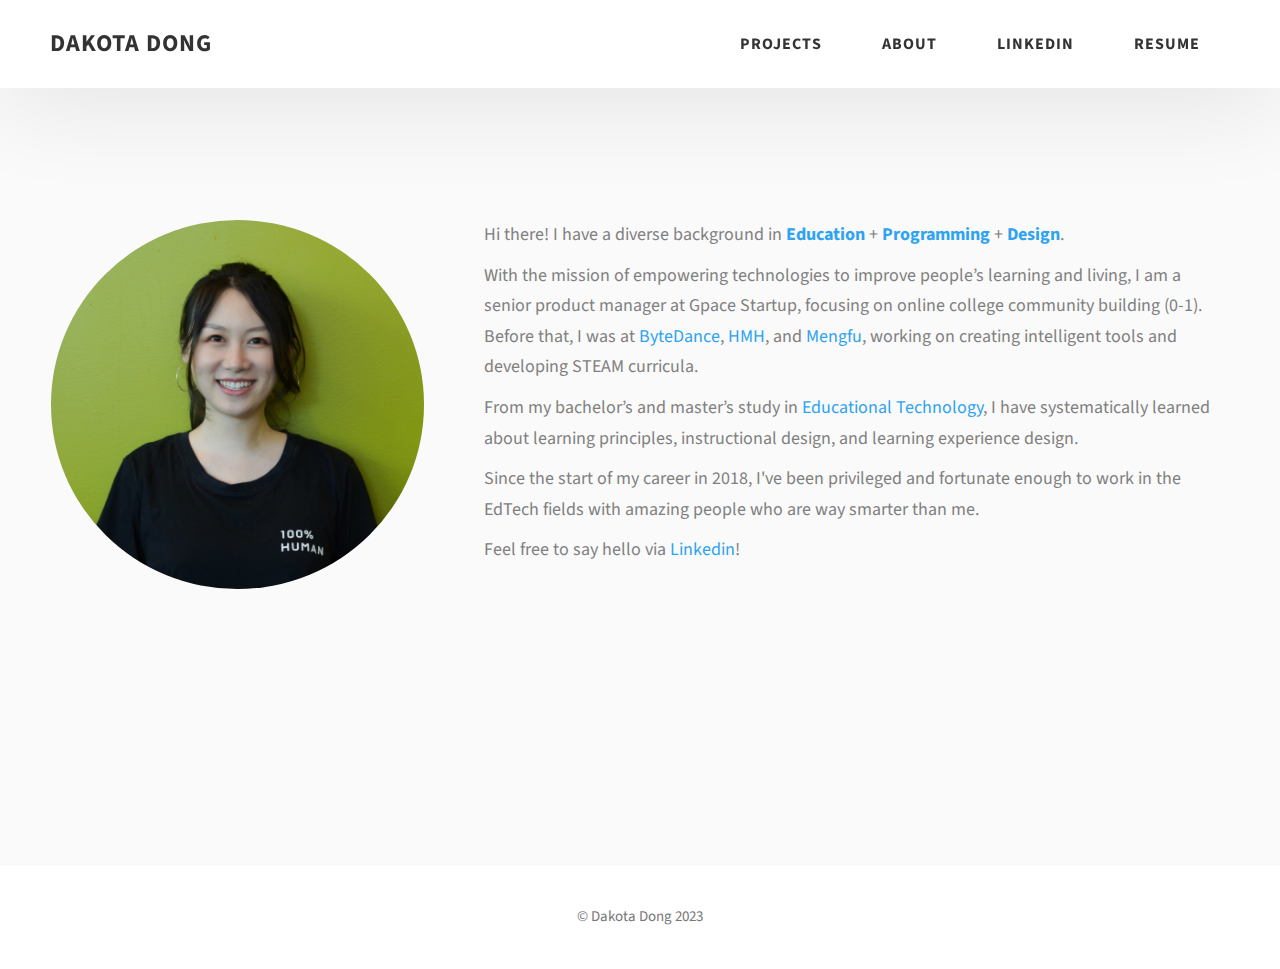
==== aboutme.html @ 46bd5a6a "update" ====
<!DOCTYPE html>
<html lang="en">
  <head>
    <meta charset="UTF-8" />
    <meta name="viewport" content="width=device-width, initial-scale=1.0" />
    <meta http-equiv="X-UA-Compatible" content="ie=edge" />
    <title>About Me</title>
    <meta name="description" content="Case study page of Project" />

    <link rel="stylesheet" href="css/style.css" />

    <link rel="preconnect" href="https://fonts.googleapis.com" />
    <link rel="preconnect" href="https://fonts.gstatic.com" crossorigin />
    <link
      href="https://fonts.googleapis.com/css2?family=Source+Sans+Pro:wght@400;600;700;900&display=swap"
      rel="stylesheet"
    />
  </head>
  <body>
    <header class="header">
      <div class="header__content">
        <div class="header__logo-container">
          <a href="./index.html" class="header__logo-sub">Dakota Dong</a>
        </div>
        <div class="header__main">
          <ul class="header__links">
            <li class="header__link-wrapper">
              <a href="./index.html#projects" class="header__link">Projects</a>
            </li>
            <li class="header__link-wrapper">
              <a href="./aboutme.html" class="header__link">About</a>
            </li>
            <li class="header__link-wrapper">
              <a href="www.linkedin.com/in/dakotadong" class="header__link">Linkedin</a>
            </li>
            <li class="header__link-wrapper">
              <a href="./index.html#projects" class="header__link">Resume</a>
            </li>
          </ul>
        </div>
      </div>
      
    </header>
    
    <section id="about" class="about sec-pad">
      <div class="main-container">
        <div class="about__content">
          <div class="about__content-img">
            <img
                src="./assets/aboutme.JPG"
                alt="Dakota Image"
                class="aboutme_img"
              />
          </div>
          <div class="about__content-skills">
            <div class="about__content-main">
              <div class="about__content-details">
                <p class="about__content-details-para">
                  Hi there! I have a diverse background in 
                  <strong class="emphasize">Education</strong> + 
                  <strong class="emphasize">Programming</strong> + 
                  <strong class="emphasize">Design</strong>.
                </p>
                <p class="about__content-details-para">
                  With the mission of empowering technologies to improve people’s learning and living, I am a senior product manager at Gpace Startup, focusing on online college community building (0-1). 
                  Before that, I was at <a href="https://www.bytedance.com/en/" class="emphasize">ByteDance</a>, <a href="https://www.hmhco.com/HMH" class="emphasize">HMH</a>, and <a href="http://bbs.wonderbits.cn/" class="emphasize">Mengfu</a>, working on creating intelligent tools and developing STEAM curricula.
                  
                </p>
                <p class="about__content-details-para">
                  From my bachelor’s and master’s study in <a href="https://metals.hcii.cmu.edu/" class="emphasize">Educational Technology</a>, I have systematically learned about learning principles, instructional design, and learning experience design. 
                  
                </p>
                <p class="about__content-details-para">
                  Since the start of my career in 2018, I've been privileged and fortunate enough to work in the EdTech fields with amazing people who are way smarter than me.
                </p>
                <p class="about__content-details-para">
                  Feel free to say hello via <a href="https://www.linkedin.com/in/dakotadong/" class="emphasize">Linkedin</a>!
                </p>
              </div>
              
            </div>
          </div>
        </div>
      </div>
    </section>

    <footer class="main-footer">
      <div class="main-container">
        <div class="main-footer__lower">
          &copy; Dakota Dong 2023
        </div>
      </div>
    </footer>
    <script src="./index.js"></script>
  </body>
</html>
---- css/style.css ----
/*
0 - 600px:      Phone
600 - 900px:    Tablet portrait
900 - 1200px:   Tablet landscape
[1200 - 1800] is where our normal styles apply
1800px + :      Big desktop
$breakpoint arguement choices:
- phone
- tab-port
- tab-land
- big-desktop

Inside media queries 1em is always 16px i.e 1em = 16px at every screen size only inside media queries
*/
*,
*::after,
*::before {
  margin: 0;
  padding: 0;
  box-sizing: inherit;
  font-family: inherit; }

html {
  font-size: 62.5%;
  scroll-behavior: smooth; }
  @media only screen and (max-width: 75em) {
    html {
      font-size: 59%; } }
  @media only screen and (max-width: 56.25em) {
    html {
      font-size: 56%; } }
  @media only screen and (min-width: 112.5em) {
    html {
      font-size: 65%; } }

body {
  box-sizing: border-box;
  position: relative;
  line-height: 1.5;
  font-family: sans-serif;
  overflow-x: hidden;
  overflow-y: scroll;
  font-family: 'Source Sans Pro', sans-serif; 
}

a {
  text-decoration: none;
  color: inherit; }

li {
  list-style: none;}

input:focus,
button:focus,
a:focus,
textarea:focus {
  outline: none; }

button {
  border: none;
  cursor: pointer; }

textarea {
  resize: none; }

.heading-primary {
  font-size: 6rem;
  /* text-transform: uppercase; */
  letter-spacing: 1.6px;
  line-height: 1.2;
  text-align: left; }
  @media only screen and (max-width: 37.5em) {
    .heading-primary {
      font-size: 4.5rem; } }
      

.heading-sec__mb-bg {
  margin-bottom: 5rem; }
  @media only screen and (max-width: 56.25em) {
    .heading-sec__mb-bg {
      margin-bottom: 4rem; } }

.heading-sec__mb-med {
  margin-bottom: 5rem; }
  @media only screen and (max-width: 56.25em) {
    .heading-sec__mb-med {
      margin-bottom: 4rem; } }
.selectedworks {
  display: block;
  font-size: 2rem;
  margin-bottom: 2rem; 
  color: #777; }
@media only screen and (max-width: 37.5em) {
  .selectedworks {
    font-size: 1.6rem; } }

.heading-sec__main {
  display: block;
  font-size: 3rem;
  text-transform: uppercase;
  letter-spacing: 1px;
  letter-spacing: 3px;
  text-align: center;
  margin-bottom: 2rem;
  position: relative; }
  /* .heading-sec__main--lt {
    color: #fff; }
    .heading-sec__main--lt::after {
      content: '';
      background: #fff !important; }
  .heading-sec__main::after {
    content: '';
    position: absolute;
    top: calc(100% + 1.5rem);
    height: 5px;
    width: 3rem;
    background: #2EA3F2;
    left: 50%;
    transform: translateX(-50%);
    border-radius: 5px; }
    @media only screen and (max-width: 37.5em) {
      .heading-sec__main::after {
        top: calc(100% + 1.2rem); } } */

.heading-sec__sub {
  display: block;
  text-align: center;
  color: #777;
  font-size: 2rem;
  font-weight: 500;
  max-width: 80rem;
  margin: auto;
  line-height: 1.6; }
  @media only screen and (max-width: 37.5em) {
    .heading-sec__sub {
      font-size: 1.8rem; } }
  .heading-sec__sub--lt {
    color: #eee; }

.heading-sm {
  font-size: 2.2rem;
  text-transform: uppercase;
  letter-spacing: 1px; }

.main-container {
  max-width: 120rem;
  margin: auto;
  width: 92%; }

.btn {
  background: #fff;
  color: #333;
  text-transform: uppercase;
  letter-spacing: 1px;
  display: inline-block;
  font-weight: 700;
  border-radius: 20px;
  box-shadow: 0 5px 15px 0 rgba(0, 0, 0, 0.15);
  transition: transform .3s; }
  .btn:hover {
    transform: translateY(-3px); }
  .btn--bg {
    padding: 1.5rem 2.5rem;
    font-size: 2rem; 
    margin-bottom: 0;}
  .btn--med {
    padding: 1.5rem 5rem;
    font-size: 1.6rem; }
  .btn--theme {
    background: #2EA3F2;
    color: #fff; }
  .btn--theme-inv {
    color: #2EA3F2;
    background: #fff;
    border: 2px solid #2EA3F2;
    box-shadow: none;
    padding: calc(1.5rem - 2px) calc(5rem - 2px); }

.sec-pad {
  padding: 12rem 0; }
  @media only screen and (max-width: 56.25em) {
    .sec-pad {
      padding: 8rem 0; } }

.text-primary {
  color: #fff;
  margin-bottom: 5rem;
  font-size: 4rem;
  text-align: left;
  width: 100%;
  line-height: 1.6; }
  @media only screen and (max-width: 37.5em) {
    .text-primary {
      font-size: 3rem; } }

.text-education-experience {
  color: #fff;
  font-size: 2.2rem;
  text-align: left;
  width: 100%;
  margin-bottom: 1rem;
  line-height: 1.6; }
  @media only screen and (max-width: 37.5em) {
    .text-education-experience {
      font-size: 1.8rem; } }

.d-none {
  display: none; }

.home-hero {
  color: #fff;
  background: linear-gradient(to right, rgba(46, 163, 242, 0.8), rgba(46, 163, 242, 0.8)), url(../../assets/svg/common-bg.svg);
  background-position: center;
  height: 100vh;
  min-height: 80rem;
  max-height: 120rem;
  position: relative; }
  @media only screen and (max-width: 37.5em) {
    .home-hero {
      height: unset;
      min-height: unset; } }
  .home-hero__socials {
    position: absolute;
    top: 50%;
    border: 2px solid #eee;
    border-left: 2px solid #eee;
    transform: translateY(-50%); }
    @media only screen and (max-width: 56.25em) {
      .home-hero__socials {
        display: none; } }
  .home-hero__mouse-scroll-cont {
    position: absolute;
    bottom: 3%;
    left: 50%;
    transform: translateX(-50%); }
    @media only screen and (max-width: 37.5em) {
      .home-hero__mouse-scroll-cont {
        display: none; } }
  .home-hero__social {
    width: 5rem; }
  .home-hero__social-icon-link {
    width: 100%;
    display: block;
    padding: 1.2rem;
    border-bottom: 2px solid #eee;
    transition: background .3s; }
    .home-hero__social-icon-link:hover {
      background: rgba(255, 255, 255, 0.1); }
    .home-hero__social-icon-link--bd-none {
      border-bottom: 0; }
  .home-hero__social-icon {
    width: 100%; }
  .home-hero__content {
    position: absolute;
    top: 50%;
    left: 50%;
    transform: translate(-50%, -50%);
    max-width: 100rem;
    width: 100%; 
    padding: 19rem 5rem 13rem 5rem;}
    @media only screen and (max-width: 37.5em) {
      .home-hero__content {
        padding: 19rem 2rem 13rem 2rem;
        margin: auto;
        position: static;
        transform: translate(0, 0); } }
  .home-hero__info {
    margin: 8rem auto 0 auto;
    max-width: 100rem; }
  .home-hero__cta {
    margin-top: 5rem;
    text-align: center; }

.about {
  background: #fafafa; }
  .about__content {
    display: grid;
    grid-template-columns: 1fr 2fr;
    grid-gap: 6rem; 
    margin-top: 10rem;}
    @media only screen and (max-width: 56.25em) {
      .about__content {
        grid-template-columns: 1fr;
        grid-gap: 6rem; } }
    .about__content-title {
      font-weight: 700;
      font-size: 2.8rem;
      margin-bottom: 3rem; }
      @media only screen and (max-width: 37.5em) {
        .about__content-title {
          font-size: 2.4rem; } }
    .about__content-details-para {
      font-size: 1.8rem;
      color: grey;
      max-width: 100rem;
      line-height: 1.7;
      margin-bottom: 1rem; }
      .about__content-details-para--hl {
        font-weight: 700;
        margin: 0 3px; }
      .about__content-details-para:last-child {
        margin-bottom: 4rem; }
        .aboutme_img {
          width: 100%;
          height: 70%;
          margin-bottom: 3rem;
          border-radius: 50%;
          object-fit: cover;
          object-position: center;
          display: block; }
      .emphasize {
        color: #2EA3F2;
      }


.projects__row {
  display: grid;
  grid-template-columns: 1.5fr 1fr;
  grid-gap: 5rem;
  margin-bottom: 11rem; }
  @media only screen and (max-width: 56.25em) {
    .projects__row {
      grid-template-columns: 1fr;
      grid-gap: 2rem;
      margin-bottom: 8rem; } }
  @media only screen and (max-width: 56.25em) {
    .projects__row {
      text-align: center; } }
  .projects__row:last-child {
    margin-bottom: 0; }
  .projects__row-img-cont {
    overflow: hidden; }
  .projects__row-img {
    width: 100%;
    border-radius: 20px;
    display: block;
    object-fit: cover; }
  .projects__row-content {
    padding: 2rem 0;
    display: flex;
    justify-content: center;
    flex-direction: column;
    align-items: flex-start; }
    @media only screen and (max-width: 56.25em) {
      .projects__row-content {
        align-items: center; } }
    .projects__row-content-title {
      font-weight: 700;
      font-size: 2.8rem;
      margin-bottom: 2rem; }
      @media only screen and (max-width: 37.5em) {
        .projects__row-content-title {
          font-size: 2.4rem; } }
    .projects__row-content-desc {
      font-size: 1.8rem;
      color: grey;
      max-width: 60rem;
      line-height: 1.7;
      margin-bottom: 3rem; }
      @media only screen and (max-width: 37.5em) {
        .projects__row-content-desc {
          font-size: 1.7rem; } }

.contact {
  background: linear-gradient(to right, rgba(46, 163, 242, 0.8), rgba(46, 163, 242, 0.8)), url(../../assets/svg/common-bg.svg);
  background-size: cover;
  background-position: center; }
  .contact__form-container {
    box-shadow: 0 0 10px rgba(0, 0, 0, 0.1);
    background: white;
    padding: 4rem;
    margin-top: 6rem;
    max-width: 80rem;
    text-align: right;
    width: 95%;
    border-radius: 5px;
    margin: 5rem auto 0 auto; }
    @media only screen and (max-width: 37.5em) {
      .contact__form-container {
        padding: 3rem; } }
  .contact__form-field {
    margin-bottom: 4rem; }
    @media only screen and (max-width: 37.5em) {
      .contact__form-field {
        margin-bottom: 3rem; } }
  .contact__form-label {
    color: #666;
    font-size: 1.4rem;
    letter-spacing: 1px;
    font-weight: 700;
    margin-bottom: 1rem;
    display: block;
    text-align: left; }
  .contact__form-input {
    color: #333;
    padding: 2rem;
    width: 100%;
    border: 1px solid #ebebeb;
    font-size: 1.6rem;
    letter-spacing: 0px;
    background: #f0f0f0;
    border-radius: 5px;
    font-weight: 600;
    /* Code for Modern Browsers */
    /* Code for WebKit, Blink, Edge */
    /* Code for Internet Explorer 10-11 */
    /* Code for Microsoft Edge */
    /* Code for Mozilla Firefox 4 to 18 */
    /* Code for Mozilla Firefox 19+ */ }
    .contact__form-input::placeholder {
      color: #999;
      font-weight: 600;
      font-size: 1.6rem; }
    .contact__form-input::-webkit-input-placeholder {
      color: #999;
      font-weight: 600;
      font-size: 1.6rem; }
    .contact__form-input:-ms-input-placeholder {
      color: #999;
      font-weight: 600;
      font-size: 1.6rem; }
    .contact__form-input::-ms-input-placeholder {
      color: #999;
      font-weight: 600;
      font-size: 1.6rem; }
    .contact__form-input:-moz-placeholder {
      opacity: 1;
      color: #999;
      font-weight: 600;
      font-size: 1.6rem; }
    .contact__form-input::-moz-placeholder {
      opacity: 1;
      color: #999;
      font-weight: 600;
      font-size: 1.6rem; }
  .contact__btn {
    width: 30%;
    padding: 2rem 4rem;
    font-size: 1.6rem; }
    @media only screen and (max-width: 37.5em) {
      .contact__btn {
        width: 100%; } }

.project-cs-hero {
  color: #333;
  /* background: linear-gradient(to right, rgba(178, 215, 239, 0.8), rgba(141, 209, 254, 0.8)), url(../../assets/svg/common-bg.svg);
  background-size: cover;
  background-position: center; */
  position: relative; }
  @media only screen and (max-width: 37.5em) {
    .project-cs-hero {
      height: unset;
      min-height: unset; } }
  .project-cs-hero__content {
    padding: 15rem 0 1rem 0;
    max-width: 100rem;
    margin: auto; }
    @media only screen and (max-width: 56.25em) {
      .project-cs-hero__content {
        padding: 10rem 0 8rem 0;
        margin: auto;
        position: static;
        transform: translate(0, 0); } }
  .project-cs-hero__info {
    margin: 1rem auto 0 auto;
    max-width: 90rem; }
  .project-cs-hero__cta {
    margin-top: 4rem;
    text-align: left; }
    .project-heading {
      color:#2EA3F2;
      font-size: 5rem;
      text-align: left; }
      @media only screen and (max-width: 37.5em) {
        .project-heading {
          font-size: 3rem; } }
    .product-primary {
      color:#777;
      margin: 1rem auto 3rem auto;
      font-size: 2.4rem;
      text-align: left;
      width: 100%;
      line-height: 1.6;}
      @media only screen and (max-width: 37.5em) {
        .product-primary {
         font-size: 1.8rem; } }
    .overview-role-duration {
            color:#777;
            display: grid;
            grid-template-columns: 1fr 1fr;
            grid-gap: 1rem; 
            margin: 2rem auto 0rem auto;
            font-size: 1.8rem;
            text-align: left;
            width: 100%;
            line-height: 1.7; }
      @media only screen and (max-width: 37.5em) {
        .overview-role-duration {
          grid-template-columns: 1fr;
          grid-gap: 1rem; } }

  .contribution {
    color:#777;
    display: grid;
    margin: 2rem auto 0rem auto;
    font-size: 1.8rem;
    text-align: left;
    width: 100%;
    line-height: 1.6; }
  .list li{
    list-style-type: circle;
    margin: 1rem auto 1rem 3rem;
  }

.inline-link {
  color: #2EA3F2;
}
.project-details__content {
  padding: 5rem 0;
  max-width: 90rem;
  margin: auto; }
  .project-details__content-title {
    font-weight: 700;
    font-size: 2.8rem;
    margin-bottom: 3rem;
    color: #2EA3F2; }
    @media only screen and (max-width: 37.5em) {
      .project-details__content-title {
        font-size: 2.4rem; } }
  .project-subtitle {
    font-weight: 700;
    font-size: 2rem;
    margin: 3rem auto 2rem auto; }
    @media only screen and (max-width: 37.5em) {
      .project-subtitle {
        font-size: 1.6rem; } }

.function-img {
  width: 100%;
  margin: 2rem auto 2rem auto; }

.project-details__showcase-img-cont {
  width: 100%;
  margin-top: 4rem; }

.project-details__showcase-img {
  width: 100%; }

.project-details__content-main {
  width: 100%;
  max-width: 90rem;
  margin: auto; }

.project-details__desc {
  margin: 0 0 7rem 0; }
  .project-details__desc-para {
    text-align: justify;
    font-size: 1.8rem;
    line-height: 1.7;
    color: grey;
    margin-bottom: 2rem; }

.project-details__tools-used {
  margin: 0 0 7rem 0; }
  .project-details__tools-used-list {
    display: flex;
    flex-wrap: wrap; }
  .project-details__tools-used-item {
    padding: 1rem 2rem;
    margin-bottom: 1.5rem;
    margin-right: 1.5rem;
    font-size: 1.6rem;
    background: rgba(153, 153, 153, 0.2);
    border-radius: 5px;
    font-weight: 600;
    color: #777; }

.project-details__links {
  margin: 0 0; }
  .project-details__links-btn {
    margin-right: 2rem; }
    @media only screen and (max-width: 37.5em) {
      .project-details__links-btn {
        margin-right: 0;
        width: 70%;
        margin-bottom: 2rem;
        text-align: center; } }
    .project-details__links-btn:last-child {
      margin: 0; }
      @media only screen and (max-width: 37.5em) {
        .project-details__links-btn:last-child {
          margin: 0; } }

.para-title {
  font-size: 1.8rem;
  line-height: 1.7;
  color: #2EA3F2;
  margin-bottom: 1rem;
}
.para-description {
  text-align: justify;
  font-size: 1.6rem;
  line-height: 1.7;
  color: grey;
  margin-bottom: 1rem; 
  margin-top: 0;}

.inline-emphasize {
  font-size: 1.8rem;
  line-height: 1.7;
  font-weight: 600;
  color: #333; 
  margin-bottom: 0;
  margin-top: 0;}

.para-quote {
  text-align: justify;
  font-size: 1.8rem;
  font-style: italic;
  line-height: 1.7;
  color: grey;
  margin:auto auto 2rem 8rem;}

.para-quote-name {
  text-align: justify;
  font-size: 1.8rem;
  font-style: italic;
  line-height: 1.7;
  color: grey;
  margin:auto auto 2rem 50rem;}

.solution-explanation {
  color:#777;
  display: grid;
  margin: 1rem auto 3rem auto;
  font-size: 1.8rem;
  text-align: left;
  width: 100%;
  line-height: 1.7; }

.para-quote-emphasize1 {
  font-size: 1.8rem;
  font-style: italic;
  line-height: 1.7;
  color: #333;
  margin: auto auto 3rem 10rem; }

  .para-quote-emphasize2 {
    font-size: 1.8rem;
    font-style: italic;
    line-height: 1.7;
    color: #333;
    margin: auto auto 0 16rem; }
    .para-quote-emphasize3 {
      font-size: 1.8rem;
      font-style: italic;
      line-height: 1.7;
      color: #333;
      margin: auto auto 3rem 30rem; }
      .para-quote-emphasize4 {
        font-size: 1.8rem;
        font-style: italic;
        line-height: 1.7;
        color: #333;
        margin: auto auto 0rem 40rem; }
        .para-quote-emphasize5 {
          font-size: 1.8rem;
          font-style: italic;
          line-height: 1.7;
          color: #333;
          margin: auto auto 3rem 46rem; }

.para-quote-activities1 {
  font-size: 1.8rem;
  font-style: italic;
  line-height: 1.7;
  color: #333;
  margin: auto auto 2rem 4rem; }
          
.para-quote-activities2 {
  font-size: 1.8rem;
  font-style: italic;
  line-height: 1.7;
  color: #333;
  margin: auto auto 1rem 12rem; }
.para-quote-activities3 {
  font-size: 1.8rem;
  font-style: italic;
  line-height: 1.7;
  color: #333;
  margin: auto auto 1rem 16rem; }
.para-quote-activities4 {
  font-size: 1.8rem;
  font-style: italic;
  line-height: 1.7;
  color: #333;
  margin: auto auto 1rem 20rem; }
.para-quote-activities5 {
  font-size: 1.8rem;
  font-style: italic;
  line-height: 1.7;
  color: #333;
  margin: auto auto 3rem 30rem; }

.bigger {
  font-size: 2.2rem;
}

.para-quote-end {
  text-align: justify;
  font-size: 2rem;
  font-style: italic;
  line-height: 1.7;
  color: #2EA3F2;
  margin:auto auto 4rem 8rem;}

.para-quote-sel {
  text-align: justify;
  font-size: 2rem;
  font-style: italic;
  line-height: 1.7;
  color: #2EA3F2;
  margin:auto auto 2rem 8rem;}

.para-quote-sel2 {
  font-size: 1.8rem;
  font-style: italic;
  line-height: 1.7;
  color: gray;
  margin: auto auto 3rem 30rem;
}

.header {
  position: fixed;
  width: 100%;
  z-index: 1000;
  background: #000;
  background: #fff;
  box-shadow: 0 10px 100px rgba(0, 0, 0, 0.1); }
  .header__content {
    display: flex;
    align-items: center;
    justify-content: space-between;
    padding: 1rem 5rem; }
    @media only screen and (max-width: 56.25em) {
      .header__content {
        padding: 0 2rem; } }
  .header__logo-container {
    display: flex;
    align-items: center;
    cursor: pointer;
    color: #333;
    transition: color .3s; }
    .header__logo-container:hover {
      color: #2EA3F2; }
  .header__logo-img-cont {
    width: 5rem;
    height: 5rem;
    border-radius: 50px;
    overflow: hidden;
    margin-right: 1.5rem;
    background: #2EA3F2; }
    @media only screen and (max-width: 56.25em) {
      .header__logo-img-cont {
        width: 4.5rem;
        height: 4.5rem;
        margin-right: 1.2rem; } }
  .header__logo-img {
    width: 100%;
    height: 100%;
    object-fit: cover;
    object-position: center;
    display: block; }
  .header__logo-sub {
    font-size: 2.4rem;
    text-transform: uppercase;
    font-weight: 700;
    letter-spacing: 1px; }
  .header__links {
    display: flex; }
    @media only screen and (max-width: 37.5em) {
      .header__links {
        display: none; } }
  .header__link {
    padding: 2.2rem 3rem;
    display: inline-block;
    font-size: 1.6rem;
    color: #333;
    text-transform: uppercase;
    letter-spacing: 1px;
    font-weight: 700;
    transition: color .3s; }
    .header__link:hover {
      color: #2EA3F2; }
    @media only screen and (max-width: 56.25em) {
      .header__link {
        padding: 3rem 1.8rem;
        font-size: 1.5rem; } }
  .header__main-ham-menu-cont {
    display: none;
    width: 3rem;
    padding: 2.2rem 0; }
    @media only screen and (max-width: 37.5em) {
      .header__main-ham-menu-cont {
        display: block; } }
  .header__main-ham-menu {
    width: 100%; }
  .header__main-ham-menu-close {
    width: 100%; }
  .header__sm-menu {
    background: #fff;
    position: absolute;
    width: 100%;
    top: 100%;
    visibility: hidden;
    opacity: 0;
    transition: all .3s;
    box-shadow: 0px 5px 5px 0px rgba(0, 0, 0, 0.1);
    -webkit-box-shadow: 0px 5px 5px 0px rgba(0, 0, 0, 0.1);
    -moz-box-shadow: 0px 5px 5px 0px rgba(0, 0, 0, 0.1); }
    .header__sm-menu--active {
      visibility: hidden;
      opacity: 0; }
      @media only screen and (max-width: 37.5em) {
        .header__sm-menu--active {
          visibility: visible;
          opacity: 1; } }
  .header__sm-menu-links li {
    list-style: none;
  }
  .header__sm-menu-link {
    list-style: none;
  }
  .header__sm-menu-link a {
    display: block;
    text-decoration: none;
    padding: 2.5rem 3rem;
    font-size: 1.6rem;
    color: #333;
    text-align: right;
    border-bottom: 1px solid #eee;
    font-weight: 700;
    text-transform: uppercase;
    letter-spacing: 2px;
    transition: color .3s; }
    .header__sm-menu-link a:hover {
      color: #2EA3F2; }
  .header__sm-menu-link:first-child a {
    border-top: 1px solid #eee; }
  .header__sm-menu-link-last {
    border-bottom: 0; }

.main-footer {
  /* background: #000; */
  color: #777; }
  .main-footer__upper {
    display: flex;
    justify-content: space-between;
    padding: 8rem 0; }
    @media only screen and (max-width: 56.25em) {
      .main-footer__upper {
        padding: 6rem 0; } }
    @media only screen and (max-width: 37.5em) {
      .main-footer__upper {
        display: block; } }
  .main-footer__row-1 {
    order: 2; }
    @media only screen and (max-width: 56.25em) {
      .main-footer__row-1 {
        margin-bottom: 5rem; } }
  .main-footer__row-2 {
    width: 40%;
    order: 1;
    max-width: 50rem; }
    @media only screen and (max-width: 56.25em) {
      .main-footer__row-2 {
        width: 100%; } }
  .main-footer__short-desc {
    margin-top: 2rem;
    color: #eee;
    font-size: 1.5rem;
    line-height: 1.7; }
  .main-footer__social-cont {
    margin-top: 2rem; }
  .main-footer__icon {
    margin-right: 1rem;
    width: 2.5rem; }
    .main-footer__icon--mr-none {
      margin-right: 0; }
  .main-footer__lower {
    padding: 4rem 0;
    /* border-top: 1px solid #777; */
    color: #777;
    font-size: 1.5rem;
    text-align: left;
    text-align: center; }
    .main-footer__lower a {
      text-decoration: underline;
      font-weight: bold;
      margin-left: 2px; }
    @media only screen and (max-width: 56.25em) {
      .main-footer__lower {
        padding: 3.5rem 0; } }

.skills {
  display: flex;
  flex-wrap: wrap; }
  .skills__skill {
    padding: 1rem 2rem;
    margin-bottom: 1.5rem;
    margin-right: 1.5rem;
    font-size: 2rem;
    background: rgb(247, 251, 255);
    border-radius: 10px;
    font-weight: 400;
    color: #2EA3F2; }

.mouse {
  width: 25px;
  height: 40px;
  border: 2px solid #eee;
  border-radius: 60px;
  position: relative;
  overflow: hidden; }
  .mouse::before {
    content: '';
    width: 5px;
    height: 5px;
    position: absolute;
    top: 7px;
    left: 50%;
    transform: translateX(-50%);
    background-color: #eee;
    border-radius: 50%;
    opacity: 1;
    animation: wheel 1.3s infinite;
    -webkit-animation: wheel 1.3s infinite; }

@keyframes wheel {
  to {
    opacity: 0;
    top: 27px; } }

@-webkit-keyframes wheel {
  to {
    opacity: 0;
    top: 27px; } }
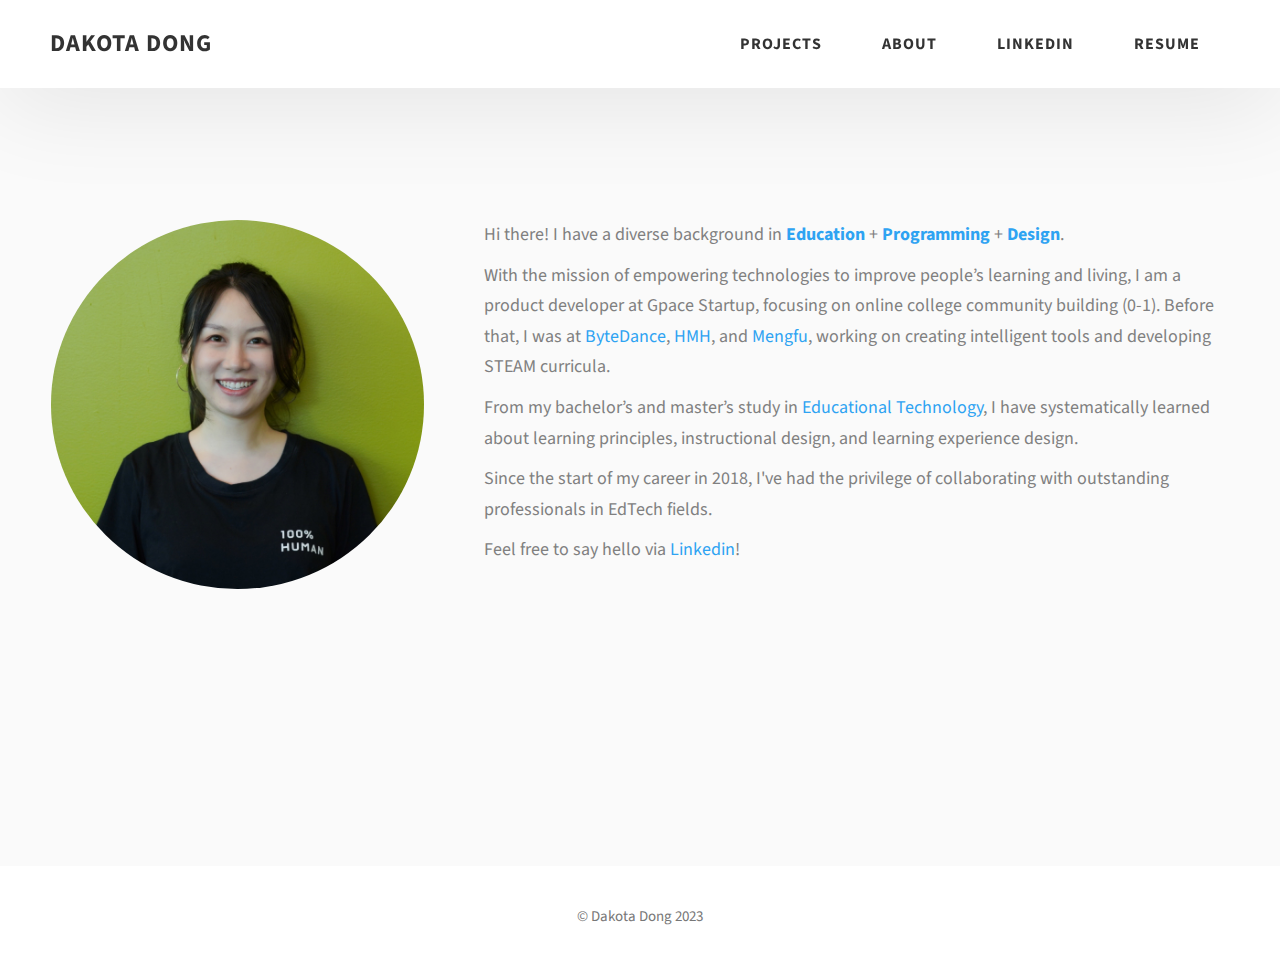
==== commit dc2fae0d: "updates" ====
--- a/aboutme.html
+++ b/aboutme.html
@@ -31,10 +31,10 @@
               <a href="./aboutme.html" class="header__link">About</a>
             </li>
             <li class="header__link-wrapper">
-              <a href="www.linkedin.com/in/dakotadong" class="header__link">Linkedin</a>
+              <a href="https://www.linkedin.com/in/dakotadong/" class="header__link">Linkedin</a>
             </li>
             <li class="header__link-wrapper">
-              <a href="./index.html#projects" class="header__link">Resume</a>
+              <a href="https://drive.google.com/file/d/1Gf-moykDqeEkmQv_mI_cAvmCNqPGrbh1/view?usp=sharing" class="header__link">Resume</a>
             </li>
           </ul>
         </div>
@@ -62,7 +62,7 @@
                   <strong class="emphasize">Design</strong>.
                 </p>
                 <p class="about__content-details-para">
-                  With the mission of empowering technologies to improve people’s learning and living, I am a senior product manager at Gpace Startup, focusing on online college community building (0-1). 
+                  With the mission of empowering technologies to improve people’s learning and living, I am a product developer at Gpace Startup, focusing on online college community building (0-1). 
                   Before that, I was at <a href="https://www.bytedance.com/en/" class="emphasize">ByteDance</a>, <a href="https://www.hmhco.com/HMH" class="emphasize">HMH</a>, and <a href="http://bbs.wonderbits.cn/" class="emphasize">Mengfu</a>, working on creating intelligent tools and developing STEAM curricula.
                   
                 </p>
@@ -71,7 +71,7 @@
                   
                 </p>
                 <p class="about__content-details-para">
-                  Since the start of my career in 2018, I've been privileged and fortunate enough to work in the EdTech fields with amazing people who are way smarter than me.
+                  Since the start of my career in 2018, I've had the privilege of collaborating with outstanding professionals in EdTech fields.
                 </p>
                 <p class="about__content-details-para">
                   Feel free to say hello via <a href="https://www.linkedin.com/in/dakotadong/" class="emphasize">Linkedin</a>!
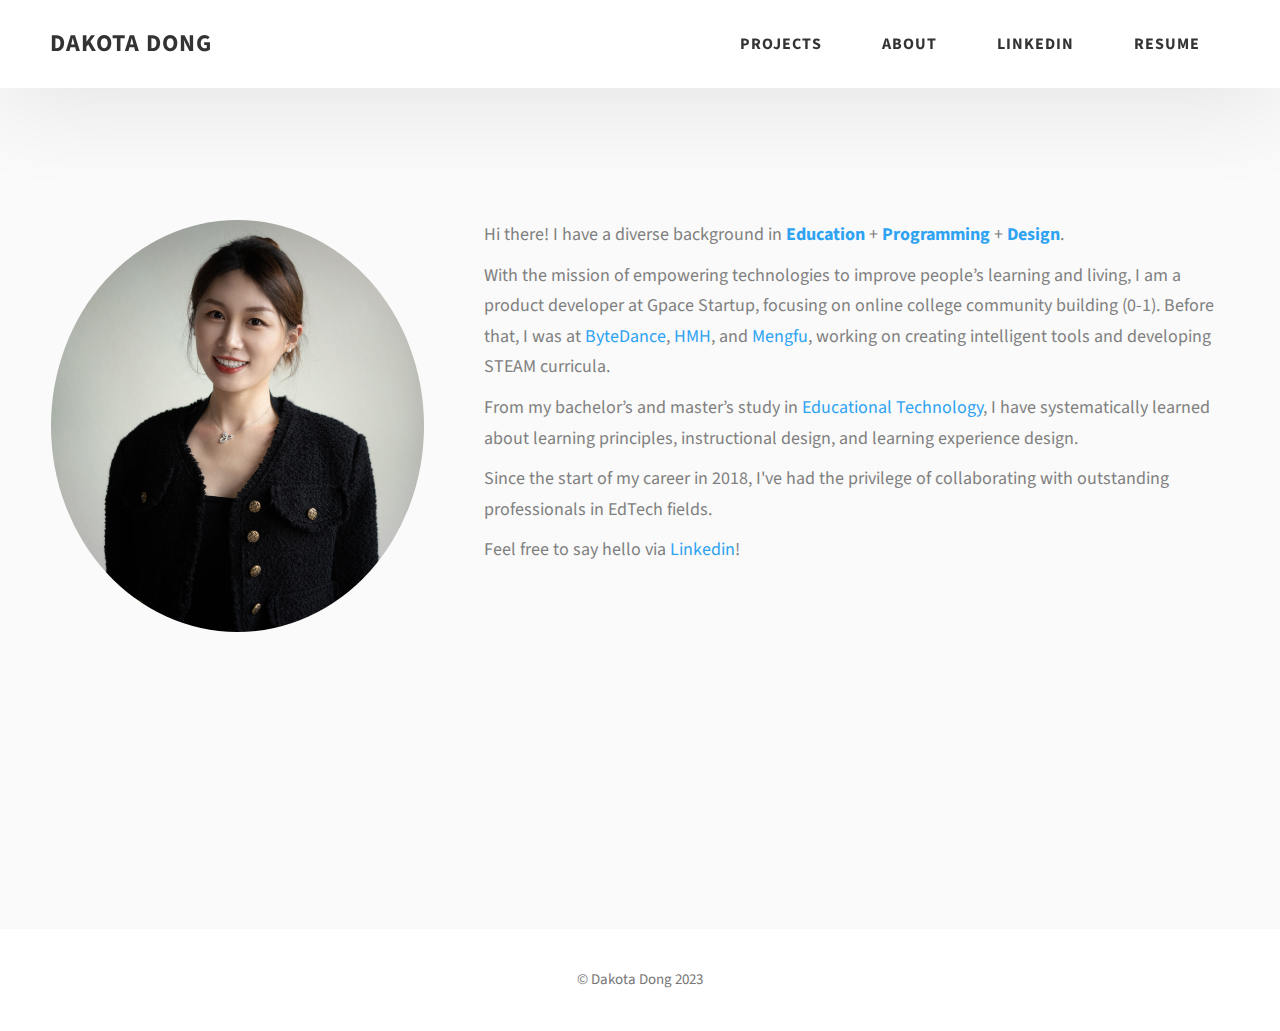
==== commit 70e2c118: "cv updates" ====
--- a/aboutme.html
+++ b/aboutme.html
@@ -34,7 +34,7 @@
               <a href="https://www.linkedin.com/in/dakotadong/" class="header__link">Linkedin</a>
             </li>
             <li class="header__link-wrapper">
-              <a href="https://drive.google.com/file/d/1Gf-moykDqeEkmQv_mI_cAvmCNqPGrbh1/view?usp=sharing" class="header__link">Resume</a>
+              <a href="https://drive.google.com/file/d/1YvTv2xoNhu-7564zjPCJ849vuo5vGkcy/view?usp=sharing" class="header__link">Resume</a>
             </li>
           </ul>
         </div>
